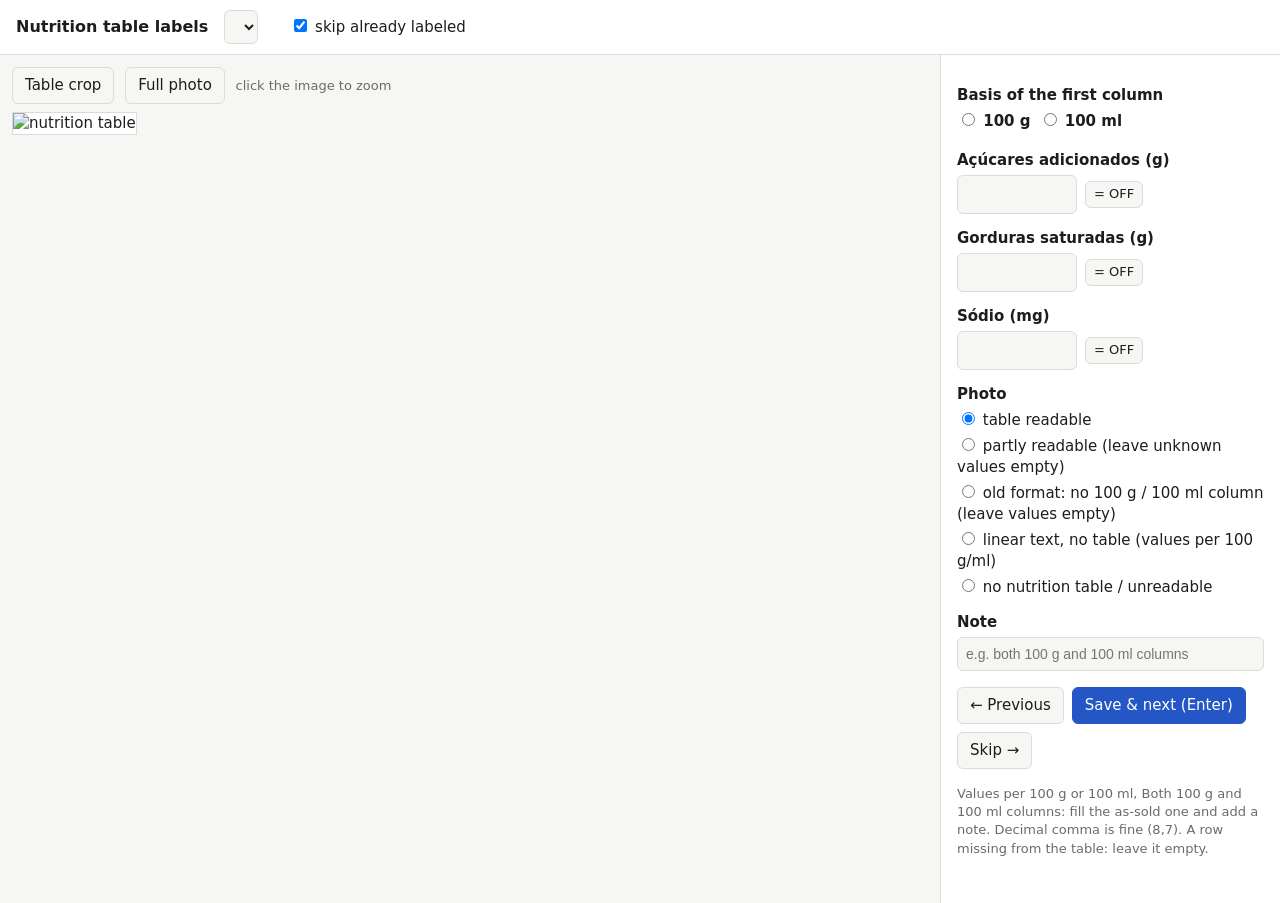
==== src/labeling/page.html @ 6ae9fb5b "feat: hand-labeling tool and back pipeline improvements Hand labeling (LABELING.md): - src/labeling/" ====
<!doctype html>
<html lang="pt-BR">
<head>
<meta charset="utf-8">
<meta name="viewport" content="width=device-width, initial-scale=1">
<title>Nutrition Labels</title>
<style>
  :root {
    --bg: #f6f6f4; --panel: #ffffff; --text: #1d1d1b; --muted: #6b6b66;
    --line: #dcdcd6; --accent: #2457c5; --ok: #1f7a3d; --warn: #a15c00;
  }
  @media (prefers-color-scheme: dark) {
    :root:not([data-theme="light"]) {
      --bg: #161615; --panel: #20201e; --text: #ececea; --muted: #a2a29c;
      --line: #3a3a36; --accent: #7aa2ff; --ok: #5cc483; --warn: #e0a23a;
    }
  }
  * { box-sizing: border-box; }
  body { margin: 0; font: 15px/1.4 system-ui, sans-serif; background: var(--bg); color: var(--text); }
  header { display: flex; gap: 16px; align-items: center; padding: 10px 16px; border-bottom: 1px solid var(--line); background: var(--panel); flex-wrap: wrap; }
  header h1 { font-size: 16px; margin: 0; }
  .progress { color: var(--muted); }
  main { display: grid; grid-template-columns: 1fr 340px; height: calc(100vh - 52px); }
  @media (max-width: 800px) { main { grid-template-columns: 1fr; height: auto; } }
  .viewer { overflow: auto; padding: 12px; display: flex; flex-direction: column; gap: 8px; }
  .viewer img { max-width: 100%; cursor: zoom-in; border: 1px solid var(--line); background: #fff; align-self: flex-start; }
  .viewer img.zoomed { max-width: none; cursor: zoom-out; }
  .tabs button { margin-right: 6px; }
  aside { background: var(--panel); border-left: 1px solid var(--line); padding: 16px; overflow: auto; }
  .code { font-family: ui-monospace, monospace; font-size: 18px; margin-bottom: 4px; }
  .field { margin: 14px 0; }
  .field label { display: block; font-weight: 600; margin-bottom: 4px; }
  .row { display: flex; gap: 8px; align-items: center; }
  input[type=text] { width: 120px; padding: 8px; font-size: 18px; border: 1px solid var(--line); border-radius: 6px; background: var(--bg); color: var(--text); }
  input[type=text]:focus { outline: 2px solid var(--accent); }
  .off { color: var(--muted); font-size: 13px; }
  button { padding: 7px 12px; border: 1px solid var(--line); border-radius: 6px; background: var(--bg); color: var(--text); cursor: pointer; font: inherit; }
  button.primary { background: var(--accent); color: #fff; border-color: var(--accent); }
  button.small { padding: 3px 8px; font-size: 13px; }
  .status label { display: block; margin: 4px 0; font-weight: normal; }
  .saved { color: var(--ok); font-weight: 600; }
  .hint { color: var(--muted); font-size: 13px; margin-top: 16px; }
  .nav { display: flex; gap: 8px; margin-top: 16px; flex-wrap: wrap; }
  select { padding: 6px; font: inherit; background: var(--bg); color: var(--text); border: 1px solid var(--line); border-radius: 6px; }
</style>
</head>
<body>
<header>
  <h1>Nutrition table labels</h1>
  <select id="queue"></select>
  <span class="progress" id="progress"></span>
  <label><input type="checkbox" id="skipDone" checked> skip already labeled</label>
</header>
<main>
  <section class="viewer">
    <div class="tabs">
      <button id="showTable">Table crop</button>
      <button id="showPhoto">Full photo</button>
      <span class="off">click the image to zoom</span>
    </div>
    <img id="image" alt="nutrition table">
  </section>
  <aside>
    <div class="code" id="code"></div>
    <div id="savedNote"></div>

    <div class="field">
      <label>Basis of the first column</label>
      <div class="row">
        <label><input type="radio" name="basis" value="100g"> 100 g</label>
        <label><input type="radio" name="basis" value="100ml"> 100 ml</label>
      </div>
    </div>

    <div class="field">
      <label for="added_sugars">Açúcares adicionados (g)</label>
      <div class="row"><input type="text" id="added_sugars" inputmode="decimal">
        <button class="small" data-off="added_sugars">= OFF</button></div>
      <div class="off" id="off_added_sugars"></div>
    </div>
    <div class="field">
      <label for="saturated_fat">Gorduras saturadas (g)</label>
      <div class="row"><input type="text" id="saturated_fat" inputmode="decimal">
        <button class="small" data-off="saturated_fat">= OFF</button></div>
      <div class="off" id="off_saturated_fat"></div>
    </div>
    <div class="field">
      <label for="sodium">Sódio (mg)</label>
      <div class="row"><input type="text" id="sodium" inputmode="decimal">
        <button class="small" data-off="sodium">= OFF</button></div>
      <div class="off" id="off_sodium"></div>
    </div>

    <div class="field status">
      <label><b>Photo</b></label>
      <label><input type="radio" name="status" value="ok" checked> table readable</label>
      <label><input type="radio" name="status" value="partial"> partly readable (leave unknown values empty)</label>
      <label><input type="radio" name="status" value="old_format"> old format: no 100 g / 100 ml column (leave values empty)</label>
      <label><input type="radio" name="status" value="linear"> linear text, no table (values per 100 g/ml)</label>
      <label><input type="radio" name="status" value="no_table"> no nutrition table / unreadable</label>
    </div>

    <div class="field">
      <label for="note">Note</label>
      <input type="text" id="note" style="width:100%;font-size:14px" placeholder="e.g. both 100 g and 100 ml columns">
    </div>

    <div class="nav">
      <button id="prev">← Previous</button>
      <button class="primary" id="save">Save &amp; next (Enter)</button>
      <button id="skip">Skip →</button>
    </div>
    <p class="hint">Values per 100 g or 100 ml, Both 100 g and 100 ml columns: fill the as-sold one and add a note. Decimal comma is fine (8,7). A row missing from the table: leave it empty.</p>
  </aside>
</main>
<script>
const NUTRIENTS = ["added_sugars", "saturated_fat", "sodium"];
let items = [], index = 0, view = "table";
const $ = id => document.getElementById(id);

function fmt(v) { return v == null || Number.isNaN(v) ? "—" : (+v.toFixed(3)).toString().replace(".", ","); }
function parseValue(text) {
  text = text.trim().replace(",", ".");
  if (text === "") return null;
  const v = Number(text);
  return Number.isFinite(v) ? v : NaN;
}

async function loadQueue(name) {
  const data = await (await fetch(`/api/queue?name=${encodeURIComponent(name)}`)).json();
  if (!$("queue").options.length) {
    for (const q of data.queues) $("queue").add(new Option(q.replace("_", " "), q));
    $("queue").value = name;
  }
  items = data.items;
  index = 0;
  if ($("skipDone").checked) next(0);
  show();
}

function next(step) {
  let i = index + step;
  while ($("skipDone").checked && i < items.length && items[i].label) i++;
  index = Math.min(Math.max(i, 0), Math.max(items.length - 1, 0));
}

function show() {
  const done = items.filter(it => it.label).length;
  $("progress").textContent = `${index + 1} / ${items.length} · ${done} labeled`;
  const item = items[index];
  if (!item) { $("code").textContent = "Queue empty"; return; }
  $("code").textContent = item.code;
  $("image").classList.remove("zoomed");
  $("image").src = `/img/${view}/${item.code}.jpg`;
  const label = item.label || {};
  $("savedNote").innerHTML = item.label ? `<span class="saved">✓ saved ${item.label.saved_at || ""}</span>` : "";
  for (const n of NUTRIENTS) {
    $(n).value = label[n] == null ? "" : String(label[n]).replace(".", ",");
    $(`off_${n}`).textContent = `OFF: ${fmt(item.off && item.off[n])}`;
  }
  $("note").value = label.note || "";
  for (const r of document.getElementsByName("basis")) r.checked = r.value === label.basis;
  for (const r of document.getElementsByName("status")) r.checked = r.value === (label.status || "ok");
  $("added_sugars").focus();
}

async function save() {
  const item = items[index];
  if (!item) return;
  const entry = { code: item.code };
  for (const n of NUTRIENTS) {
    const v = parseValue($(n).value);
    if (Number.isNaN(v)) { $(n).focus(); $(n).select(); return alert(`Not a number: ${$(n).value}`); }
    entry[n] = v;
  }
  entry.basis = [...document.getElementsByName("basis")].find(r => r.checked)?.value || null;
  entry.status = [...document.getElementsByName("status")].find(r => r.checked).value;
  entry.note = $("note").value.trim() || null;
  const res = await fetch("/api/label", { method: "POST", body: JSON.stringify(entry) });
  if (!res.ok) return alert("Save failed");
  item.label = { ...entry, saved_at: "now" };
  next(1);
  show();
}

for (const b of document.querySelectorAll("[data-off]")) {
  b.onclick = () => {
    const n = b.dataset.off, v = items[index]?.off?.[n];
    if (v != null && !Number.isNaN(v)) $(n).value = String(+v.toFixed(3)).replace(".", ",");
  };
}
$("save").onclick = save;
$("skip").onclick = () => { next(1); show(); };
$("prev").onclick = () => { index = Math.max(index - 1, 0); show(); };
$("showTable").onclick = () => { view = "table"; show(); };
$("showPhoto").onclick = () => { view = "photo"; show(); };
$("image").onclick = () => $("image").classList.toggle("zoomed");
$("image").onerror = () => { if (view === "table") { view = "photo"; show(); view = "table"; } };
$("queue").onchange = () => loadQueue($("queue").value);
$("skipDone").onchange = () => { next(0); show(); };
document.addEventListener("keydown", e => {
  if (e.key === "Enter" && !e.shiftKey) { e.preventDefault(); save(); }
});
loadQueue("val");
</script>
</body>
</html>
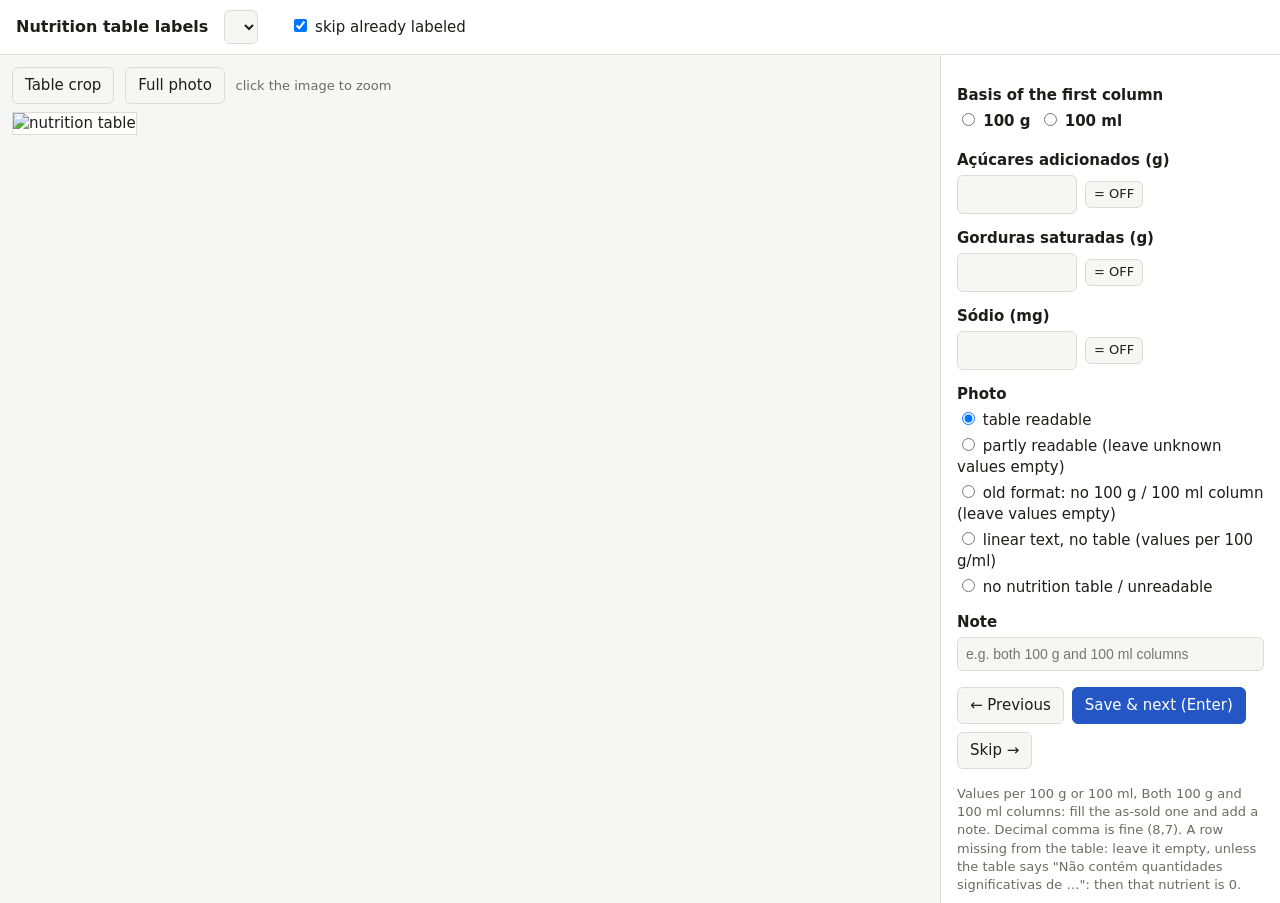
==== commit 67af23e7: "feat: combine learned OCR with Tesseract on the back pipeline - RapidOCR (PaddleOCR models, ONNX Run" ====
--- a/src/labeling/page.html
+++ b/src/labeling/page.html
@@ -110,7 +110,7 @@
       <button class="primary" id="save">Save &amp; next (Enter)</button>
       <button id="skip">Skip →</button>
     </div>
-    <p class="hint">Values per 100 g or 100 ml, Both 100 g and 100 ml columns: fill the as-sold one and add a note. Decimal comma is fine (8,7). A row missing from the table: leave it empty.</p>
+    <p class="hint">Values per 100 g or 100 ml, Both 100 g and 100 ml columns: fill the as-sold one and add a note. Decimal comma is fine (8,7). A row missing from the table: leave it empty, unless the table says "Não contém quantidades significativas de …": then that nutrient is 0.</p>
   </aside>
 </main>
 <script>
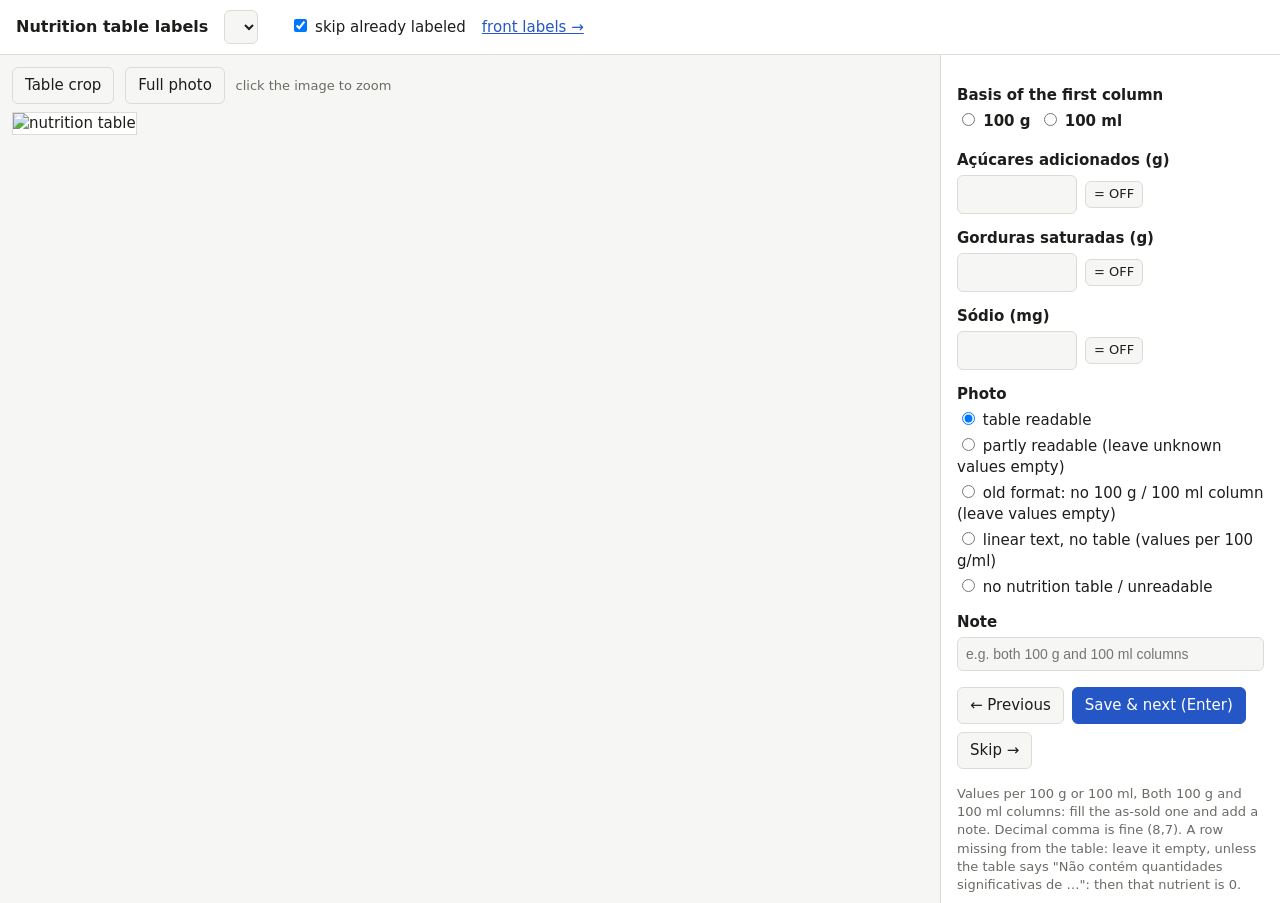
==== commit 94a76d57: "feat(labeling): label the warnings on the front photo (#5) Ground truth for the front pipeline: /fro" ====
--- a/src/labeling/page.html
+++ b/src/labeling/page.html
@@ -50,6 +50,7 @@
   <select id="queue"></select>
   <span class="progress" id="progress"></span>
   <label><input type="checkbox" id="skipDone" checked> skip already labeled</label>
+  <a href="/front" style="color: var(--accent)">front labels →</a>
 </header>
 <main>
   <section class="viewer">
@@ -153,7 +154,8 @@
   $("image").classList.remove("zoomed");
   $("image").src = `/img/${view}/${item.code}.jpg`;
   const label = item.label || {};
-  $("savedNote").innerHTML = item.label ? `<span class="saved">✓ saved ${item.label.saved_at || ""}</span>` : "";
+  $("savedNote").innerHTML = (item.label ? `<span class="saved">✓ saved ${item.label.saved_at || ""}</span>` : "")
+    + (item.reason ? `<div class="off">Review: ${item.reason}${item.label?.note ? ` · note: ${item.label.note}` : ""}</div>` : "");
   for (const n of NUTRIENTS) {
     $(n).value = label[n] == null ? "" : String(label[n]).replace(".", ",");
     $(`off_${n}`).textContent = `OFF: ${fmt(item.off && item.off[n])}`;
@@ -196,7 +198,11 @@
 $("showPhoto").onclick = () => { view = "photo"; show(); };
 $("image").onclick = () => $("image").classList.toggle("zoomed");
 $("image").onerror = () => { if (view === "table") { view = "photo"; show(); view = "table"; } };
-$("queue").onchange = () => loadQueue($("queue").value);
+$("queue").onchange = () => {
+  // The review queue holds labeled products: don't skip them.
+  $("skipDone").checked = $("queue").value !== "review";
+  loadQueue($("queue").value);
+};
 $("skipDone").onchange = () => { next(0); show(); };
 document.addEventListener("keydown", e => {
   if (e.key === "Enter" && !e.shiftKey) { e.preventDefault(); save(); }
